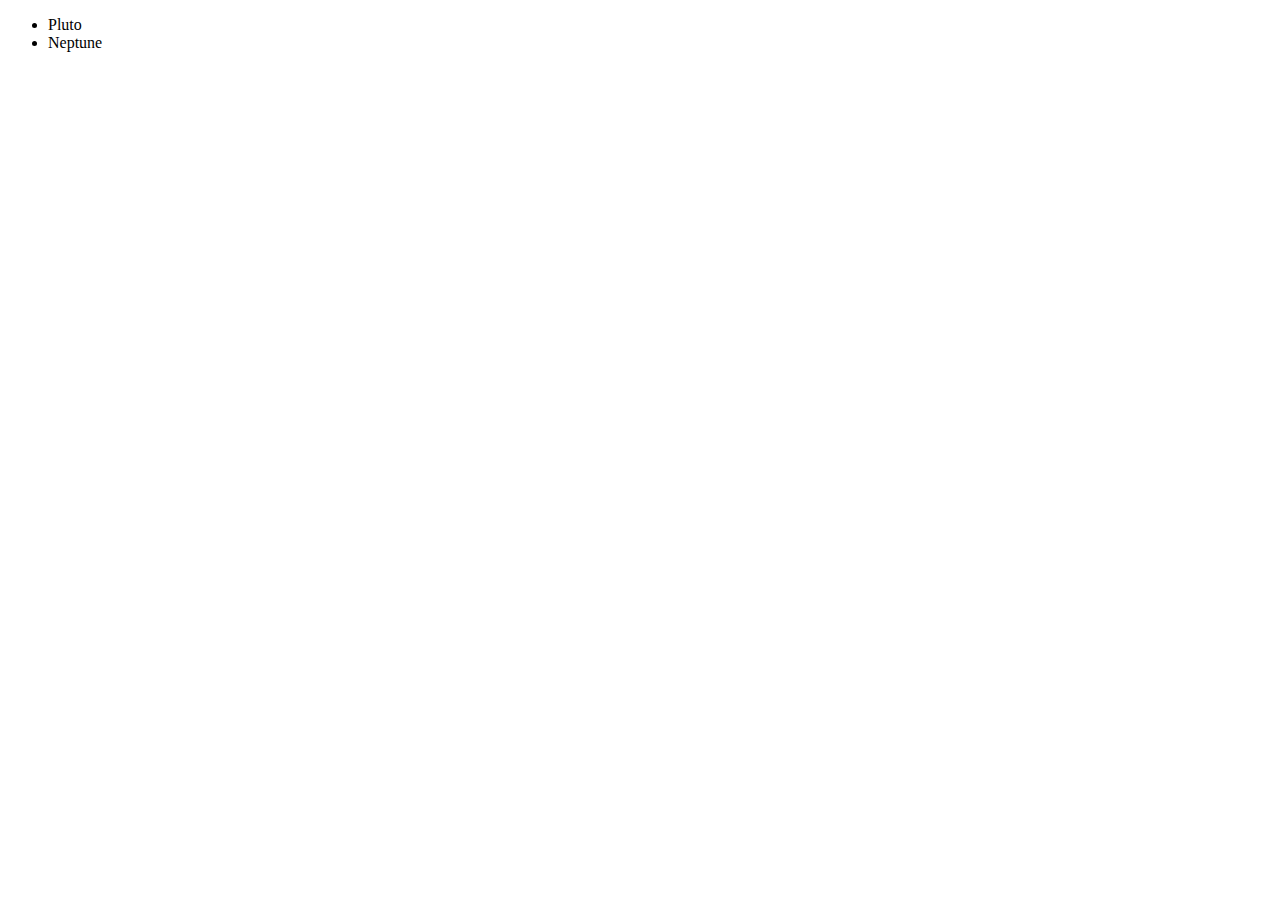
==== others/jmun/csshomework.html @ 90923db3 "solar homework" ====
<!DOCTYPE html>
<html> 
	<head>
	<link rel="stylesheet" type="text/css" href="csshomework.css">
	</head>

	<body>
		<ul>
			<li class="pluto">Pluto</li>
			<li class="neptune">Neptune</li>
		</ul>
	</body>

</html>
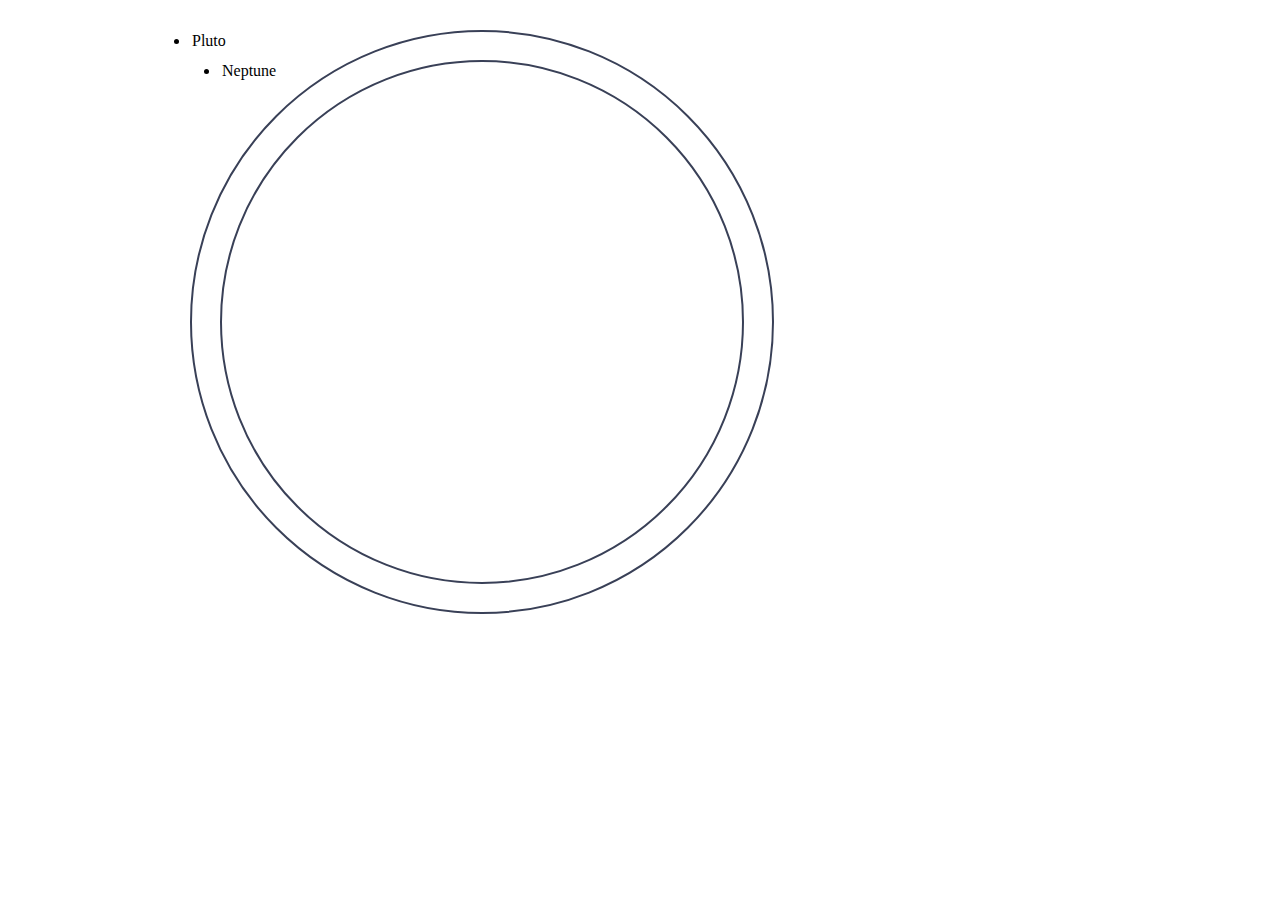
==== commit 73b5bbf1: "solar homework" ====
--- a/others/jmun/csshomework.html
+++ b/others/jmun/csshomework.html
@@ -3,7 +3,6 @@
 	<head>
 	<link rel="stylesheet" type="text/css" href="csshomework.css">
 	</head>
-
 	<body>
 		<ul>
 			<li class="pluto">Pluto</li>
--- a/others/jmun/csshomework.css
+++ b/others/jmun/csshomework.css
@@ -0,0 +1,23 @@
+ul li{
+	
+	border: 2px solid #394057;
+	position: absolute;
+}
+
+.pluto{
+    width: 580px;
+	height: 580px;
+	border-radius: 292px;
+	top: 30px;
+	left: 190px;
+	z-index: 91;
+}
+
+.neptune{
+	width: 520px;
+	height: 520px;
+	border-radius: 262px;
+	top: 60px;
+	left: 220px;
+	z-index: 92;
+}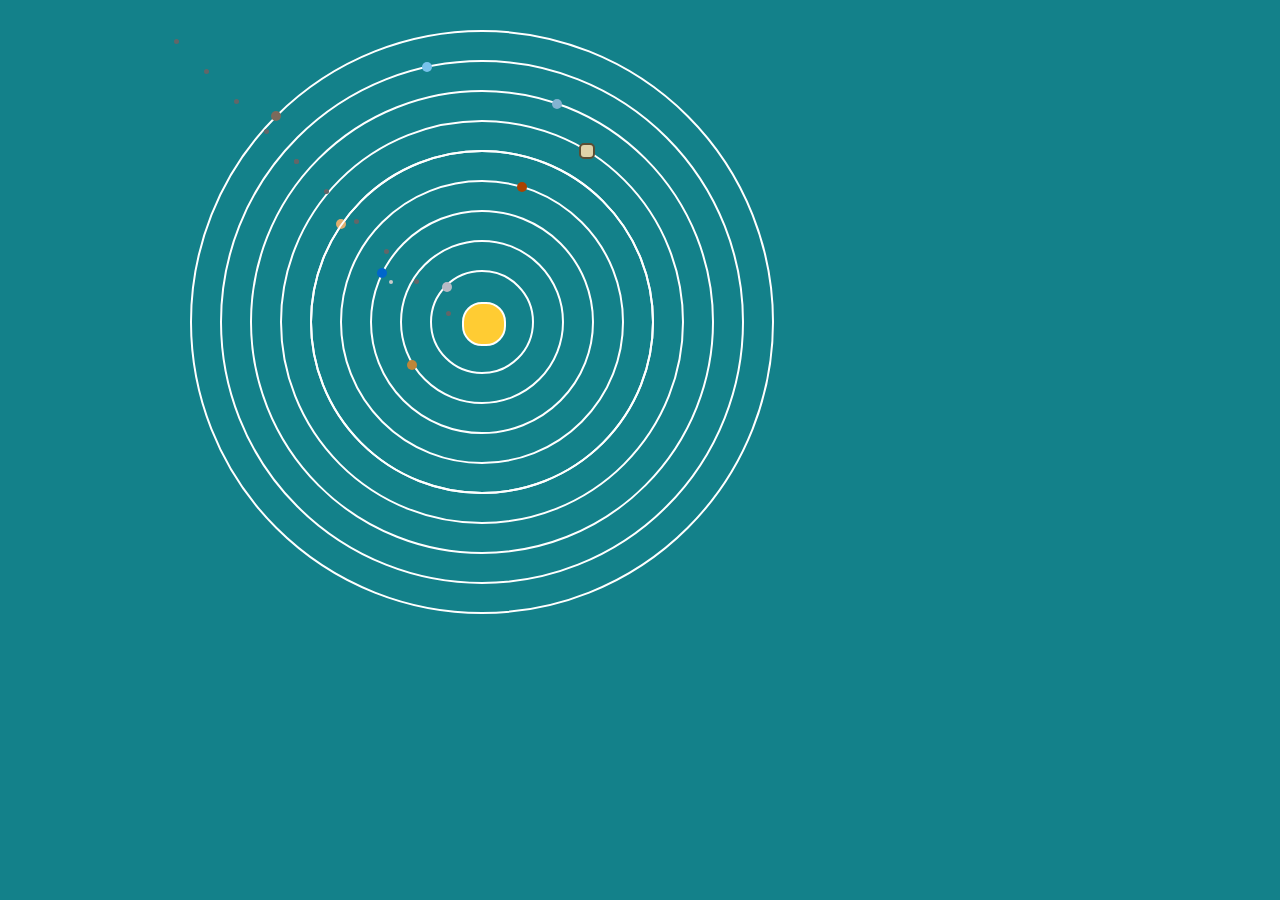
==== commit 8bef9e96: "update the latest version of my homework" ====
--- a/others/jmun/csshomework.html
+++ b/others/jmun/csshomework.html
@@ -4,9 +4,18 @@
 	<link rel="stylesheet" type="text/css" href="csshomework.css">
 	</head>
 	<body>
-		<ul>
-			<li class="pluto">Pluto</li>
-			<li class="neptune">Neptune</li>
+		<ul class="solarsystem">
+			<li class="sun"><span>Sun</span></li>
+			<li class="pluto"><span>Pluto</span></li>
+			<li class="neptune"><span>Neptune</span></li>
+			<li class="uranus"><span>Uranus</span></li>
+			<li class="saturn"><span>Saturn<span class="ring">Ring</span></span></li>
+			<li class="jupiter"><span>Jupiter</span></li>
+			<li class="asteroids_meteorids"><span>Asteroids_Meteorids</span></li>
+			<li class="mars"><span>Mars</span></li>
+			<li class="earth"><span>Earth<span class="moon">Moon</span></span></li>
+			<li class="venus"><span>Venus</span></li>
+			<li class="mercury"><span>Mercury</span></li>
 		</ul>
 	</body>
 
--- a/others/jmun/csshomework.css
+++ b/others/jmun/csshomework.css
@@ -1,23 +1,226 @@
-ul li{
-	
-	border: 2px solid #394057;
+
+body {
+	background: #13818a;
+	color: #626668;
+}
+
+
+
+ul.solarsystem li{
+	text-indent:-9999px;
+	border: 2px solid white;
 	position: absolute;
 }
 
-.pluto{
-    width: 580px;
+span{
+	position: absolute;
+	width: 10px;
+	height: 10px;
+	border-radius: 5px;
+}
+
+li.pluto{
+	width: 580px;
 	height: 580px;
 	border-radius: 292px;
 	top: 30px;
 	left: 190px;
-	z-index: 91;
-}
-
-.neptune{
+}
+
+li.pluto span {
+	background: #7c6a5c;
+	top: 79px;
+	left: 79px;
+}
+
+li.neptune{
 	width: 520px;
 	height: 520px;
 	border-radius: 262px;
 	top: 60px;
 	left: 220px;
-	z-index: 92;
-}+}
+
+li.neptune span {
+	background: #77c2ec;
+	top: 0px;
+	left: 200px;
+}
+
+li.uranus{
+	width: 460px;
+	height: 460px;
+	border-radius: 232px;
+	top: 90px;
+	left: 250px;
+}
+
+li.uranus span {
+	background: #82b3d1;
+	top: 7px;
+	left: 300px;
+}
+
+li.saturn{
+	width: 400px;
+	height: 400px;
+	border-radius: 202px;
+	top: 120px;
+	left: 280px;
+}
+
+li.saturn span {
+	background: #dfd3a9;
+	top: 24px;
+	left: 300px;
+}
+
+li.saturn span.ring {
+	width: 12px;
+	height: 12px;
+	border: 2px solid #5a4e34;
+	left: -3px;
+	top: -3px;
+}
+
+li.jupiter{
+	width: 340px;
+	height: 340px;
+	border-radius: 172px;
+	top: 150px;
+	left: 310px;
+}
+
+li.jupiter span {
+	background: #e0ae6f;
+	top: 67px;
+	left: 24px;
+}
+
+li.asteroids_meteorids {
+	background: url(http://neography.com/experiment/circles/solarsystem/asteroids_meteorids.png) no-repeat 0 0;
+	top: 150px;
+	left: 310px;
+	z-index: 1;
+	width: 340px;
+	height: 340px;
+	border-radius: 172px;
+	border: none;
+}
+
+li.mars{
+	width: 280px;
+	height: 280px;
+	border-radius: 142px;
+	top: 180px;
+	left: 340px;
+}
+
+li.mars span {
+	background: #aa4200;
+	top: 0px;
+	left: 175px;
+}
+
+li.earth{
+	width: 220px;
+	height: 220px;
+	border-radius: 112px;
+	top: 210px;
+	left: 370px;
+}
+
+li.earth span {
+	background: #06c;
+	top: 56px;
+	left: 5px;
+}
+
+li.earth span.moon {
+	width: 4px;
+	height: 4px;
+	border-radius: 2px;
+	background: #ccc;
+	top: 12px;
+	left: 12px;
+}
+
+li.venus{
+	width: 160px;
+	height: 160px;
+	border-radius: 82px;
+	top: 240px;
+	left: 400px;
+}
+
+li.venus span {
+	background: #bf8639;
+	top: 118px;
+	left: 5px;
+}
+
+li.mercury{
+	width: 100px;
+	height: 100px;
+	border-radius: 52px;
+	top: 270px;
+	left: 430px;
+}
+
+li.mercury span {
+	background: #b6bac5;
+	top: 10px;
+	left: 10px;
+}
+
+li.sun {
+	width: 40px;
+	height: 40px;
+	border-radius: 20px;
+	background: #fc3;
+	top: 302px;
+	left: 462px;
+	border: none;
+	z-index: 100;
+}
+li.sun span {
+	width: 60px;
+	height: 60px;
+	border-radius: 30px;
+}
+/*animation*/
+ul.solarsystem li {
+    -webkit-animation-iteration-count:infinite;
+    -webkit-animation-timing-function:linear;
+    -webkit-animation-name:orbit;
+    
+    -moz-animation-iteration-count:infinite;
+    -moz-animation-timing-function:linear;
+    -moz-animation-name:orbit;
+}
+li.earth span {
+    -webkit-animation-iteration-count:infinite;
+    -webkit-animation-timing-function:linear;
+    -webkit-animation-name:moon;
+    
+    -moz-animation-iteration-count:infinite;
+    -moz-animation-timing-function:linear;
+    -moz-animation-name:moon;
+}
+li.mercury {-webkit-animation-duration:5s; -moz-animation-duration:5s;}
+li.venus {-webkit-animation-duration:8s; -moz-animation-duration:8s;}
+li.earth {-webkit-animation-duration:12s; -moz-animation-duration:12s;}
+li.earth span {-webkit-animation-duration:2s; -moz-animation-duration:2s;}
+li.mars {-webkit-animation-duration:20s; -moz-animation-duration:20s;}
+li.asteroids_meteorids {-webkit-animation-duration:50s; -moz-animation-duration:50s;}
+li.jupiter {-webkit-animation-duration:30s; -moz-animation-duration:30s;}
+li.saturn {-webkit-animation-duration:60s; -moz-animation-duration:60s;}
+li.uranus {-webkit-animation-duration:70s; -moz-animation-duration:70s;}
+li.neptune {-webkit-animation-duration:100s; -moz-animation-duration:100s;}
+li.pluto {-webkit-animation-duration:120s; -moz-animation-duration:120s;}
+
+@-webkit-keyframes orbit { from { -webkit-transform:rotate(0deg) } to { -webkit-transform:rotate(360deg) } }
+@-webkit-keyframes moon { from { -webkit-transform:rotate(0deg) } to { -webkit-transform:rotate(360deg) } }
+
+@-moz-keyframes orbit { from { -moz-transform:rotate(0deg) } to { -moz-transform:rotate(360deg) } }
+@-moz-keyframes moon { from { -moz-transform:rotate(0deg) } to { -moz-transform:rotate(360deg) } }